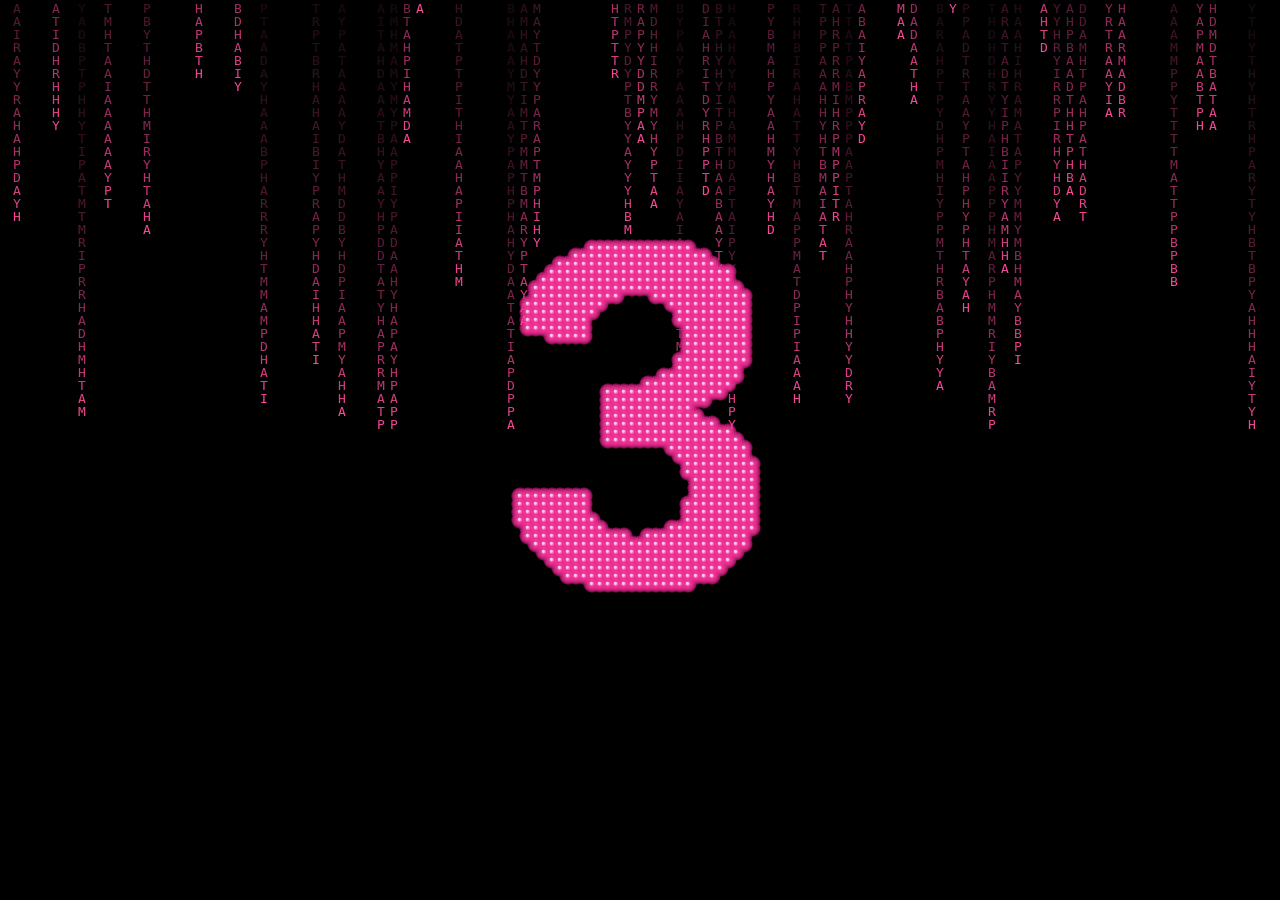
==== index.html @ ed82e56d "upload du an sinh nhat" ====
<!DOCTYPE html>
<html lang="vi">
<head>
  <meta charset="UTF-8" />
  <meta name="viewport" content="width=device-width, initial-scale=1.0" />
  <title>Happy Birthday Hà Tâm 🎂</title>
  <link rel="stylesheet" href="style.css" />
</head>
<body>

  <!-- =====================================================
       NHẠC NỀN
       👉 THAY "YOUR_MUSIC_LINK.mp3" BẰNG LINK FILE NHẠC MP3
          Ví dụ: src="https://drive.google.com/uc?id=FILE_ID"
               hoặc src="nhac.mp3" nếu để cùng thư mục
       ===================================================== -->
  <audio id="bgMusic" loop>
    <source src="/Happy Birthday (Piano Version).mp3" type="audio/mpeg" />
  </audio>

  <!-- =====================================================
       MÀN HÌNH 1 – ĐẾM NGƯỢC 3 → 2 → 1
       Số được vẽ từ các chữ li ti trên canvas
       ===================================================== -->
  <div id="countdown-screen" class="screen active">
    <canvas id="matrixCanvas"></canvas>
  </div>

  <!-- =====================================================
       MÀN HÌNH 2 – HIỆN CHỮ HAPPY / BIRTHDAY / HÀ TÂM
       Mỗi chữ cái được ghép từ ký tự nhỏ li ti trên canvas
       ===================================================== -->
  <div id="text-screen" class="screen">
    <canvas id="textCanvas"></canvas>
    <!-- 3 canvas để vẽ từng từ bằng pixel-chars -->
    <div class="word-row">
      <canvas id="wordCanvas1" class="word-canvas"></canvas>
    </div>
    <div class="word-row">
      <canvas id="wordCanvas2" class="word-canvas"></canvas>
    </div>
    <div class="word-row">
      <canvas id="wordCanvas3" class="word-canvas"></canvas>
    </div>
  </div>

  <!-- =====================================================
       MÀN HÌNH 3 – BÁNH SINH NHẬT
       ===================================================== -->
  <div id="cake-screen" class="screen">
    <div class="sp-bg" id="spBg"></div>
    <div class="fh-wrap" id="fhWrap"></div>

    <!-- ===================================================
         HELLO KITTY TRANG TRÍ 4 GÓC (GIF từ Giphy)
         👉 Vào https://giphy.com → tìm "Hello Kitty"
            → chuột phải vào GIF → Copy image address
            → Dán vào src bên dưới
         =================================================== -->
    <!-- 4 kitty góc cố định -->
    <img class="kitty-deco" style="top:3%;left:2%"     src="https://media2.giphy.com/media/v1.Y2lkPTc5MGI3NjExdDFqYWh3Nmh0eHY3anQyaHBhZXc3NWl6aTZ5ODhiN2xpZDVyOXp4eCZlcD12MV9pbnRlcm5hbF9naWZfYnlfaWQmY3Q9cw/jpiR29W0Ksmu0jHoQW/giphy.gif" alt="kitty" />
    <img class="kitty-deco" style="top:3%;right:2%"    src="https://media1.giphy.com/media/v1.Y2lkPTc5MGI3NjExc2ZiNjRjdGs1ZWt5bHFwbWNiM2VrdmVvMXhjM3pqanV3cjBqMm04ZCZlcD12MV9pbnRlcm5hbF9naWZfYnlfaWQmY3Q9cw/jEGrjimxSiPkWXFlU7/giphy.gif" alt="kitty" />
    <img class="kitty-deco" style="bottom:3%;left:2%"  src="https://media4.giphy.com/media/v1.Y2lkPTc5MGI3NjExOXJycXExMGN2bWJwNnVsdzY3NTQ2dzAybG44enJjaG51ZmdocDdiOCZlcD12MV9pbnRlcm5hbF9naWZfYnlfaWQmY3Q9cw/6ok2rFOweFjlvdcaez/giphy.gif" alt="kitty" />
    <img class="kitty-deco" style="bottom:3%;right:2%" src="https://media.giphy.com/media/v1.Y2lkPTc5MGI3NjExOXR6dTR6NjFiMDRjMXYzNzF2N2k1dWN1amVueDQ0ZTgwY3RyZzZrOCZlcD12MV9zdGlja2Vyc19zZWFyY2gmY3Q9cw/10a8AOSeP6Rqfu/giphy.gif" alt="kitty" />
    <!-- 3 kitty ngẫu nhiên – bạn thay link bên dưới -->
    <img class="kitty-deco kitty-rand" style="top:38%;left:1%"   src="https://media0.giphy.com/media/v1.Y2lkPTc5MGI3NjExYjlic3hlNzZ5NmpoNXdta3JuNGY5ZHBseTRseGhqcjQzZTlld2ZxZSZlcD12MV9pbnRlcm5hbF9naWZfYnlfaWQmY3Q9cw/0tyNsehlBJBjJKQXRo/giphy.gif" alt="kitty" />
    <img class="kitty-deco kitty-rand" style="top:38%;right:1%"  src="https://media.giphy.com/media/v1.Y2lkPTc5MGI3NjExOXR6dTR6NjFiMDRjMXYzNzF2N2k1dWN1amVueDQ0ZTgwY3RyZzZrOCZlcD12MV9zdGlja2Vyc19zZWFyY2gmY3Q9cw/XTpzuhXQOCggM/giphy.gif" />
    <img class="kitty-deco kitty-rand" style="top:72%;left:50%;transform:translateX(-50%)" src="https://media.giphy.com/media/v1.Y2lkPWVjZjA1ZTQ3d3g0aDdmbTdhamxqYm9ib3h5aWxvbm4xNGFxYmpiYms1eWpzd3dwMCZlcD12MV9zdGlja2Vyc19zZWFyY2gmY3Q9cw/KgckDLb8Vm40hip2QW/giphy.gif" alt="kitty" />

    <!-- ===================================================
         KITTY XUNG QUANH BÁNH – 4 vị trí bao quanh
         👉 THAY src BẰNG LINK GIF HELLO KITTY CỦA BẠN
         =================================================== -->
    <!-- Trên bánh (giữa, hơi lệch lên) -->
    <img class="kitty-deco kitty-around" style="top:12%;left:50%;transform:translateX(-50%)"
         src="https://media.giphy.com/media/v1.Y2lkPWVjZjA1ZTQ3bGE5NjM5NmpzYzdzMjBwNWFhYjE3bnFieXVzemYwM3dwMHFxdDh3MyZlcD12MV9zdGlja2Vyc19zZWFyY2gmY3Q9cw/QxppxLafWsyzgMhMsK/giphy.gif" />
    <!-- Trái bánh (giữa dọc) -->
    <img class="kitty-deco kitty-around" style="top:50%;left:17%;transform:translateY(-50%)"
         src="https://media.giphy.com/media/v1.Y2lkPWVjZjA1ZTQ3ZGMxcTlyN254aDc1Njh2enhqdTJ5bDloODUwdnpxcmJtb2dkODV4ayZlcD12MV9zdGlja2Vyc19zZWFyY2gmY3Q9cw/hULQny0qPBKIlqsZ5e/giphy.gif" alt="kitty" />
    <!-- Phải bánh (giữa dọc) -->
    <img class="kitty-deco kitty-around" style="top:50%;right:17%;transform:translateY(-50%)"
         src="https://media.giphy.com/media/v1.Y2lkPWVjZjA1ZTQ3ZGMxcTlyN254aDc1Njh2enhqdTJ5bDloODUwdnpxcmJtb2dkODV4ayZlcD12MV9zdGlja2Vyc19zZWFyY2gmY3Q9cw/Af5WVSpa9qxnbq8M9T/giphy.gif" alt="kitty" />

    <!-- ===================================================
         ẢNH BÁNH SINH NHẬT
         👉 THAY src BẰNG LINK ẢNH BÁNH CỦA BẠN
            Ví dụ: src="https://i.imgur.com/abc123.png"
         =================================================== -->
    <img class="cake-img" id="cakeImg"
         src="/Banh sinh nhat.png"
         alt="Bánh sinh nhật Hà Tâm" />

    <div class="hbw">
      <div class="hbtn" id="heartBtn" onclick="App.goHeart()">❤️</div>
      <div class="hlabel">Bấm vào tim để thổi nến 🕯️</div>
    </div>
  </div>

  <!-- =====================================================
       MÀN HÌNH 4 – HÌNH TRÁI TIM TỪ ẢNH
       ===================================================== -->
  <div id="heart-screen" class="screen">
    <div class="sp-bg" id="spBg2"></div>

    <!-- ===================================================
         GIF HELLO KITTY BẮN TÊN (2 bên)
         👉 Vào https://tenor.com → tìm "Hello Kitty cupid"
            → nhấn vào GIF → Copy Link → dán vào src
            (Dùng cùng 1 link cho cả 2, ảnh phải tự lật)
         =================================================== -->
    <img class="ks left"  src="https://media.tenor.com/F0DGMYslawQAAAAm/sanrio.webp" alt="kitty cupid" />
    <img class="ks right" src="https://media.tenor.com/F0DGMYslawQAAAAm/sanrio.webp" alt="kitty cupid" />

    <div class="hc" id="hc"></div>
  </div>

  <script src="script.js"></script>
</body>
</html>
---- style.css ----
/* ==========================================================
   style.css – Happy Birthday Hà Tâm
   ========================================================== */

@import url('https://fonts.googleapis.com/css2?family=Orbitron:wght@700;900&family=Nunito:wght@400;700;900&display=swap');

/* ----------------------------------------------------------
   RESET & BASE
   ---------------------------------------------------------- */
* {
  margin: 0;
  padding: 0;
  box-sizing: border-box;
}

body {
  background: #000;
  overflow: hidden;
  font-family: 'Nunito', sans-serif;
}

/* ----------------------------------------------------------
   SCREEN SYSTEM
   Tất cả màn hình xếp chồng; chỉ .active mới hiển thị
   ---------------------------------------------------------- */
.screen {
  position: fixed;
  inset: 0;
  display: none;
  align-items: center;
  justify-content: center;
}
.screen.active {
  display: flex;
}
.fade-out {
  animation: aFadeOut 0.7s ease forwards !important;
  pointer-events: none;
}
@keyframes aFadeOut {
  to { opacity: 0; }
}

/* ----------------------------------------------------------
   MÀN HÌNH 1 – ĐẾM NGƯỢC
   ---------------------------------------------------------- */
#countdown-screen {
  background: #000;
  z-index: 100;
  align-items: stretch;
  justify-content: stretch;
}

#matrixCanvas {
  position: absolute;
  top: 0;
  left: 0;
  width: 100%;
  height: 100%;
  display: block;
}

/* ----------------------------------------------------------
   MÀN HÌNH 2 – TEXT PIXEL
   ---------------------------------------------------------- */
#text-screen {
  background: #000;
  z-index: 90;
  flex-direction: column;
}

#textCanvas {
  position: absolute;
  inset: 0;
  width: 100%;
  height: 100%;
  display: block;
}

/* Mỗi dòng chiếm 1/3 chiều cao */
.word-row {
  position: relative;
  z-index: 10;
  width: 100%;
  flex: 1;
  display: flex;
  align-items: center;
  justify-content: center;
  overflow: hidden;
}
.word-row::before {
  content: '';
  position: absolute;
  inset: 0;
  background: rgba(15, 0, 8, 0.45);
}

/* Canvas vẽ chữ pixel cho mỗi dòng */
.word-canvas {
  position: relative;
  z-index: 5;
  display: block;
  /* width/height set by JS */
}

/* ----------------------------------------------------------
   MÀN HÌNH 3 – BÁNH SINH NHẬT
   ---------------------------------------------------------- */
#cake-screen {
  background: linear-gradient(135deg, #ffb3d1, #ff69b4 50%, #c71585);
  z-index: 80;
  flex-direction: column;
  gap: 14px;
  overflow: hidden;
}

/* Hạt lấp lánh nền */
.sp-bg {
  position: absolute;
  inset: 0;
  pointer-events: none;
  overflow: hidden;
}
.sp {
  position: absolute;
  border-radius: 50%;
  background: #fff;
  animation: aSparkle 2s ease-in-out infinite;
  opacity: 0;
}
@keyframes aSparkle {
  0%, 100% { opacity: 0; transform: scale(0); }
  50%       { opacity: 1; transform: scale(1); }
}

/* Tim bay lên */
.fh-wrap {
  position: absolute;
  inset: 0;
  pointer-events: none;
}
.fheart {
  position: absolute;
  animation: aFloatUp 4s ease-in infinite;
  opacity: 0;
}
@keyframes aFloatUp {
  0%   { transform: translateY(0) scale(1);    opacity: 0.85; }
  100% { transform: translateY(-110vh) scale(0.15); opacity: 0; }
}

/* Kitty trang trí */
.kitty-deco {
  position: absolute;
  width: 120px;
  opacity: 0.92;
  pointer-events: none;
  border-radius: 8px;
}
.kitty-rand {
  width: 110px;
}
.kitty-around {
  width: 100px;
  animation: aKittyBounce 2s ease-in-out infinite;
}
@keyframes aKittyBounce {
  0%, 100% { transform: translateX(-50%) scale(1); }
  50%       { transform: translateX(-50%) scale(1.08) translateY(-6px); }
}
/* Kitty trái/phải dùng transform khác nên override riêng */
.kitty-around[style*="left:10%"],
.kitty-around[style*="right:10%"] {
  animation: aKittyBounceV 2s ease-in-out infinite;
}
@keyframes aKittyBounceV {
  0%, 100% { transform: translateY(-50%) scale(1); }
  50%       { transform: translateY(-55%) scale(1.08); }
}

/* Ảnh bánh */
.cake-img {
  width: min(430px, 86vw);
  max-height: 52vh;
  object-fit: contain;
  filter: drop-shadow(0 8px 32px rgba(255, 20, 147, 0.55));
  border-radius: 16px;
  position: relative;
  z-index: 5;
  animation: aCakeIn 1s cubic-bezier(0.34, 1.56, 0.64, 1) both;
}
@keyframes aCakeIn {
  from { transform: scale(0.2) translateY(70px); opacity: 0; }
  to   { transform: none; opacity: 1; }
}

/* Nút tim */
.hbw {
  z-index: 5;
  display: flex;
  flex-direction: column;
  align-items: center;
  gap: 8px;
  animation: aFadeUp 0.8s 0.4s ease both;
}
@keyframes aFadeUp {
  from { opacity: 0; transform: translateY(22px); }
  to   { opacity: 1; transform: none; }
}

.hbtn {
  font-size: 66px;
  cursor: pointer;
  user-select: none;
  animation: aHeartbeat 1.1s ease-in-out infinite;
  filter: drop-shadow(0 0 16px #ff1493);
}
@keyframes aHeartbeat {
  0%, 100% { transform: scale(1); }
  50%       { transform: scale(1.22); }
}

.hlabel {
  font-size: 15px;
  font-weight: 800;
  color: #fff;
  text-shadow: 0 2px 8px rgba(0, 0, 0, 0.3);
  letter-spacing: 1px;
}

/* ----------------------------------------------------------
   MÀN HÌNH 4 – TRÁI TIM ẢNH
   ---------------------------------------------------------- */
#heart-screen {
  background: linear-gradient(135deg, #ffe0ef, #ffb3d1 45%, #ff69b4);
  z-index: 70;
  overflow: hidden;
}

/* Kitty bắn tên 2 bên */
.ks {
  position: absolute;
  top: 50%;
  width: 200px;
  z-index: 10;
  pointer-events: none;
}
.ks.left  { left: 20px;  transform: translateY(-50%); }
.ks.right { right: 20px; transform: translateY(-50%) scaleX(-1); }

/* Container lưới ảnh hình tim */
.hc {
  position: relative;
  z-index: 5;
  /* width/height set by JS */
}

/* Mỗi ô ảnh vuông */
.hp {
  position: absolute;
  border-radius: 8px;
  overflow: hidden;
  border: 3px solid #fff;
  box-shadow: 0 4px 14px rgba(255, 20, 147, 0.45);
  background: #ffb3d1;
  cursor: pointer;
}
.hp:hover {
  transform: scale(1.12) !important;
  z-index: 20;
}
.hp img {
  width: 100%;
  height: 100%;
  object-fit: cover;
  display: block;
}

/* ----------------------------------------------------------
   PARTICLES & CONFETTI
   ---------------------------------------------------------- */
.part {
  position: fixed;
  border-radius: 50%;
  pointer-events: none;
  z-index: 999;
  animation: aPartFly 1s ease-out forwards;
}
@keyframes aPartFly {
  to { transform: translate(var(--tx), var(--ty)) scale(0); opacity: 0; }
}

.conf {
  position: fixed;
  pointer-events: none;
  z-index: 998;
  animation: aConfFall 3s ease-in forwards;
}
@keyframes aConfFall {
  to { transform: translateY(110vh) rotate(720deg); opacity: 0; }
}

/* Audio ẩn */
audio { display: none; }
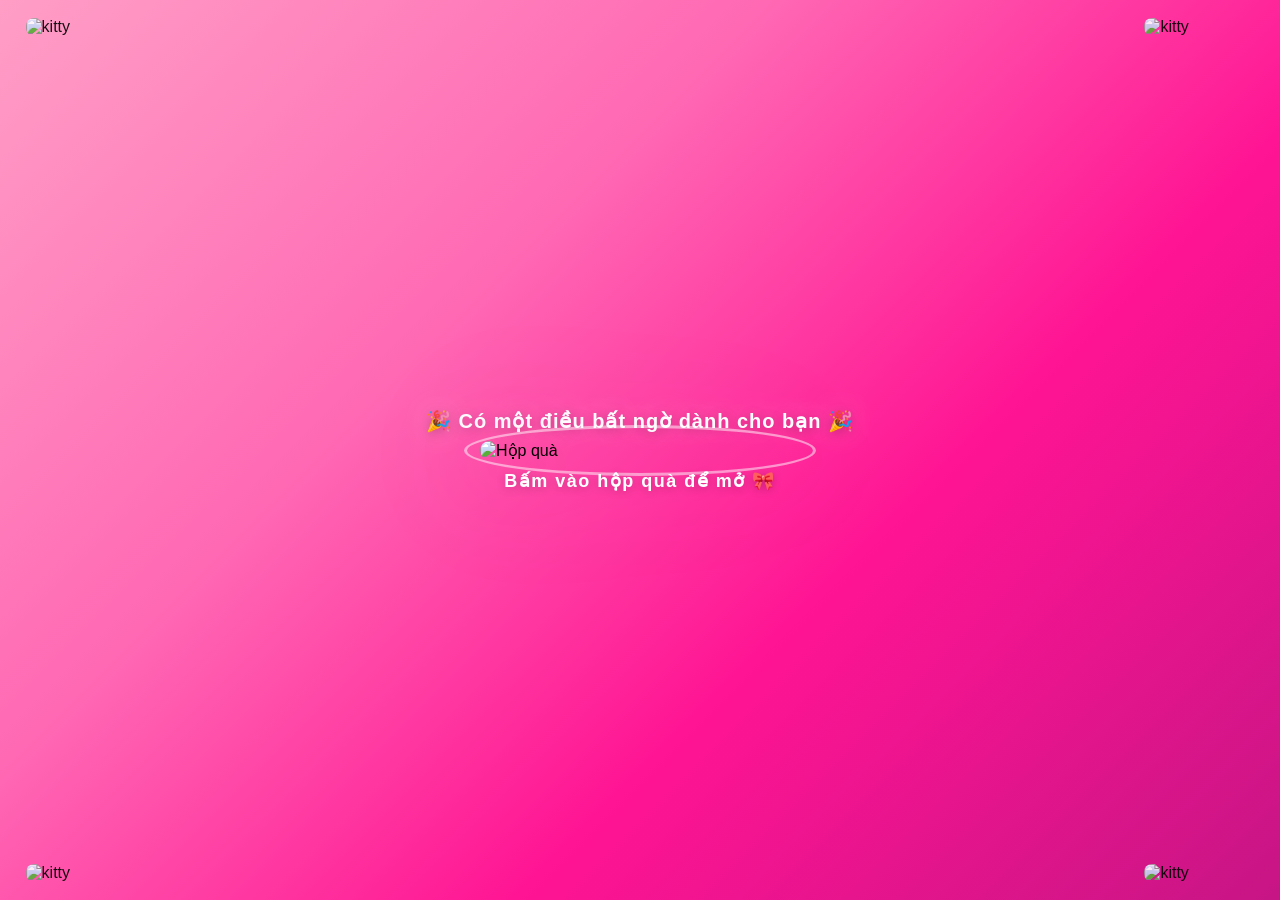
==== commit 4545e0fd: "cap nhat 3 file va sua loi anh" ====
--- a/index.html
+++ b/index.html
@@ -8,31 +8,67 @@
 </head>
 <body>
 
-  <!-- =====================================================
-       NHẠC NỀN
-       👉 THAY "YOUR_MUSIC_LINK.mp3" BẰNG LINK FILE NHẠC MP3
-          Ví dụ: src="https://drive.google.com/uc?id=FILE_ID"
-               hoặc src="nhac.mp3" nếu để cùng thư mục
-       ===================================================== -->
+  <!-- NHẠC NỀN -->
   <audio id="bgMusic" loop>
     <source src="/Happy Birthday (Piano Version).mp3" type="audio/mpeg" />
   </audio>
 
   <!-- =====================================================
+       MÀN HÌNH 0 – HỘP QUÀ (màn hình đầu tiên)
+       👉 THAY src của #giftGif bằng link GIF hộp quà từ Giphy
+          Ví dụ: src="https://media.giphy.com/media/xxx/giphy.gif"
+       ===================================================== -->
+  <div id="gift-screen" class="screen active">
+    <!-- Bong bóng trang trí -->
+    <div class="balloon-wrap" id="balloonWrap"></div>
+    <!-- Pháo giấy nền -->
+    <div class="confetti-wrap" id="confettiWrap"></div>
+
+    <!-- Chữ phía trên -->
+    <div class="gift-title" id="giftTitle">
+      <span>🎉</span> Có một điều bất ngờ dành cho bạn <span>🎉</span>
+    </div>
+
+    <!-- Hộp quà GIF – ấn vào để bắt đầu -->
+    <div class="gift-box-wrap" id="giftBoxWrap" onclick="GiftPhase.open()">
+      <!-- ===================================================
+           👉 THAY src DƯỚI ĐÂY BẰNG LINK GIF HỘP QUÀ CỦA BẠN
+              Ví dụ từ Giphy: https://media.giphy.com/media/...gif
+           =================================================== -->
+      <img id="giftGif"
+           src="https://media2.giphy.com/media/v1.Y2lkPTc5MGI3NjExeDFwcmh0YWRvdW92bWxmYndmemd3YzFjY2U5a3g4bno1azZybm50NiZlcD12MV9pbnRlcm5hbF9naWZfYnlfaWQmY3Q9cw/BmSizh311R7yI3M4v9/giphy.gif"
+           alt="Hộp quà" />
+      <div class="gift-pulse-ring"></div>
+    </div>
+
+    <!-- Chữ mời bấm -->
+    <div class="gift-label" id="https://media.giphy.com/media/v1.Y2lkPWVjZjA1ZTQ3cjFrdDVkZTV1NTE3enM4bWZncXFmbzc2ajZzaXl1ODc3cnMxZnJ1OCZlcD12MV9zdGlja2Vyc19zZWFyY2gmY3Q9cw/BmSizh311R7yI3M4v9/giphy.gif">
+      Bấm vào hộp quà để mở 🎀
+    </div>
+
+    <!-- Kitty 4 góc trang trí -->
+    <img class="gift-kitty" style="top:2%;left:2%"
+         src="https://media1.giphy.com/media/v1.Y2lkPTc5MGI3NjExOGdrdTF1emZtd3lremI2bzAxZXA0ZnU1bTR2dHE3NGRhbDZ1a251byZlcD12MV9pbnRlcm5hbF9naWZfYnlfaWQmY3Q9cw/WOrrqJoBplyOU1QCRn/giphy.gif" alt="kitty" />
+    <img class="gift-kitty" style="top:2%;right:2%"
+         src="https://media4.giphy.com/media/v1.Y2lkPTc5MGI3NjExeTQyZDFjZGs1ZHgyNWJlcDRiOTQ0b29mdzNjcTBoOWMwY2Vqb3JhcyZlcD12MV9pbnRlcm5hbF9naWZfYnlfaWQmY3Q9cw/cqLLVhiJc7t4ZZijyS/giphy.gif" alt="kitty" />
+    <img class="gift-kitty" style="bottom:2%;left:2%"
+         src="https://media.giphy.com/media/v1.Y2lkPTc5MGI3NjExOXp2YnBkNzhlOG5kbm81MzluaWEzMDU4cmQzYXEzYjdxdDlkZzIyMyZlcD12MV9zdGlja2Vyc19zZWFyY2gmY3Q9cw/hBFR4rbtBBJiE/giphy.gif" alt="kitty" />
+    <img class="gift-kitty" style="bottom:2%;right:2%"
+         src="https://media1.giphy.com/media/v1.Y2lkPTc5MGI3NjExaW40dXl2bXhhZ28yd3RoNWFncjY4OW9kYXpidjJ1ZGN5Z2VsNjdmcCZlcD12MV9pbnRlcm5hbF9naWZfYnlfaWQmY3Q9cw/MBmjxPvh18biwibx1G/giphy.gif" alt="kitty" />
+  </div>
+
+  <!-- =====================================================
        MÀN HÌNH 1 – ĐẾM NGƯỢC 3 → 2 → 1
-       Số được vẽ từ các chữ li ti trên canvas
        ===================================================== -->
-  <div id="countdown-screen" class="screen active">
+  <div id="countdown-screen" class="screen">
     <canvas id="matrixCanvas"></canvas>
   </div>
 
   <!-- =====================================================
        MÀN HÌNH 2 – HIỆN CHỮ HAPPY / BIRTHDAY / HÀ TÂM
-       Mỗi chữ cái được ghép từ ký tự nhỏ li ti trên canvas
        ===================================================== -->
   <div id="text-screen" class="screen">
     <canvas id="textCanvas"></canvas>
-    <!-- 3 canvas để vẽ từng từ bằng pixel-chars -->
     <div class="word-row">
       <canvas id="wordCanvas1" class="word-canvas"></canvas>
     </div>
@@ -51,43 +87,23 @@
     <div class="sp-bg" id="spBg"></div>
     <div class="fh-wrap" id="fhWrap"></div>
 
-    <!-- ===================================================
-         HELLO KITTY TRANG TRÍ 4 GÓC (GIF từ Giphy)
-         👉 Vào https://giphy.com → tìm "Hello Kitty"
-            → chuột phải vào GIF → Copy image address
-            → Dán vào src bên dưới
-         =================================================== -->
-    <!-- 4 kitty góc cố định -->
     <img class="kitty-deco" style="top:3%;left:2%"     src="https://media2.giphy.com/media/v1.Y2lkPTc5MGI3NjExdDFqYWh3Nmh0eHY3anQyaHBhZXc3NWl6aTZ5ODhiN2xpZDVyOXp4eCZlcD12MV9pbnRlcm5hbF9naWZfYnlfaWQmY3Q9cw/jpiR29W0Ksmu0jHoQW/giphy.gif" alt="kitty" />
     <img class="kitty-deco" style="top:3%;right:2%"    src="https://media1.giphy.com/media/v1.Y2lkPTc5MGI3NjExc2ZiNjRjdGs1ZWt5bHFwbWNiM2VrdmVvMXhjM3pqanV3cjBqMm04ZCZlcD12MV9pbnRlcm5hbF9naWZfYnlfaWQmY3Q9cw/jEGrjimxSiPkWXFlU7/giphy.gif" alt="kitty" />
     <img class="kitty-deco" style="bottom:3%;left:2%"  src="https://media4.giphy.com/media/v1.Y2lkPTc5MGI3NjExOXJycXExMGN2bWJwNnVsdzY3NTQ2dzAybG44enJjaG51ZmdocDdiOCZlcD12MV9pbnRlcm5hbF9naWZfYnlfaWQmY3Q9cw/6ok2rFOweFjlvdcaez/giphy.gif" alt="kitty" />
     <img class="kitty-deco" style="bottom:3%;right:2%" src="https://media.giphy.com/media/v1.Y2lkPTc5MGI3NjExOXR6dTR6NjFiMDRjMXYzNzF2N2k1dWN1amVueDQ0ZTgwY3RyZzZrOCZlcD12MV9zdGlja2Vyc19zZWFyY2gmY3Q9cw/10a8AOSeP6Rqfu/giphy.gif" alt="kitty" />
-    <!-- 3 kitty ngẫu nhiên – bạn thay link bên dưới -->
     <img class="kitty-deco kitty-rand" style="top:38%;left:1%"   src="https://media0.giphy.com/media/v1.Y2lkPTc5MGI3NjExYjlic3hlNzZ5NmpoNXdta3JuNGY5ZHBseTRseGhqcjQzZTlld2ZxZSZlcD12MV9pbnRlcm5hbF9naWZfYnlfaWQmY3Q9cw/0tyNsehlBJBjJKQXRo/giphy.gif" alt="kitty" />
     <img class="kitty-deco kitty-rand" style="top:38%;right:1%"  src="https://media.giphy.com/media/v1.Y2lkPTc5MGI3NjExOXR6dTR6NjFiMDRjMXYzNzF2N2k1dWN1amVueDQ0ZTgwY3RyZzZrOCZlcD12MV9zdGlja2Vyc19zZWFyY2gmY3Q9cw/XTpzuhXQOCggM/giphy.gif" />
     <img class="kitty-deco kitty-rand" style="top:72%;left:50%;transform:translateX(-50%)" src="https://media.giphy.com/media/v1.Y2lkPWVjZjA1ZTQ3d3g0aDdmbTdhamxqYm9ib3h5aWxvbm4xNGFxYmpiYms1eWpzd3dwMCZlcD12MV9zdGlja2Vyc19zZWFyY2gmY3Q9cw/KgckDLb8Vm40hip2QW/giphy.gif" alt="kitty" />
 
-    <!-- ===================================================
-         KITTY XUNG QUANH BÁNH – 4 vị trí bao quanh
-         👉 THAY src BẰNG LINK GIF HELLO KITTY CỦA BẠN
-         =================================================== -->
-    <!-- Trên bánh (giữa, hơi lệch lên) -->
     <img class="kitty-deco kitty-around" style="top:12%;left:50%;transform:translateX(-50%)"
          src="https://media.giphy.com/media/v1.Y2lkPWVjZjA1ZTQ3bGE5NjM5NmpzYzdzMjBwNWFhYjE3bnFieXVzemYwM3dwMHFxdDh3MyZlcD12MV9zdGlja2Vyc19zZWFyY2gmY3Q9cw/QxppxLafWsyzgMhMsK/giphy.gif" />
-    <!-- Trái bánh (giữa dọc) -->
     <img class="kitty-deco kitty-around" style="top:50%;left:17%;transform:translateY(-50%)"
          src="https://media.giphy.com/media/v1.Y2lkPWVjZjA1ZTQ3ZGMxcTlyN254aDc1Njh2enhqdTJ5bDloODUwdnpxcmJtb2dkODV4ayZlcD12MV9zdGlja2Vyc19zZWFyY2gmY3Q9cw/hULQny0qPBKIlqsZ5e/giphy.gif" alt="kitty" />
-    <!-- Phải bánh (giữa dọc) -->
     <img class="kitty-deco kitty-around" style="top:50%;right:17%;transform:translateY(-50%)"
          src="https://media.giphy.com/media/v1.Y2lkPWVjZjA1ZTQ3ZGMxcTlyN254aDc1Njh2enhqdTJ5bDloODUwdnpxcmJtb2dkODV4ayZlcD12MV9zdGlja2Vyc19zZWFyY2gmY3Q9cw/Af5WVSpa9qxnbq8M9T/giphy.gif" alt="kitty" />
 
-    <!-- ===================================================
-         ẢNH BÁNH SINH NHẬT
-         👉 THAY src BẰNG LINK ẢNH BÁNH CỦA BẠN
-            Ví dụ: src="https://i.imgur.com/abc123.png"
-         =================================================== -->
     <img class="cake-img" id="cakeImg"
-         src="/Banh sinh nhat.png"
+         src="/banhsinhnhat.png"
          alt="Bánh sinh nhật Hà Tâm" />
 
     <div class="hbw">
@@ -101,16 +117,8 @@
        ===================================================== -->
   <div id="heart-screen" class="screen">
     <div class="sp-bg" id="spBg2"></div>
-
-    <!-- ===================================================
-         GIF HELLO KITTY BẮN TÊN (2 bên)
-         👉 Vào https://tenor.com → tìm "Hello Kitty cupid"
-            → nhấn vào GIF → Copy Link → dán vào src
-            (Dùng cùng 1 link cho cả 2, ảnh phải tự lật)
-         =================================================== -->
     <img class="ks left"  src="https://media.tenor.com/F0DGMYslawQAAAAm/sanrio.webp" alt="kitty cupid" />
     <img class="ks right" src="https://media.tenor.com/F0DGMYslawQAAAAm/sanrio.webp" alt="kitty cupid" />
-
     <div class="hc" id="hc"></div>
   </div>
 
--- a/style.css
+++ b/style.css
@@ -21,7 +21,6 @@
 
 /* ----------------------------------------------------------
    SCREEN SYSTEM
-   Tất cả màn hình xếp chồng; chỉ .active mới hiển thị
    ---------------------------------------------------------- */
 .screen {
   position: fixed;
@@ -29,16 +28,199 @@
   display: none;
   align-items: center;
   justify-content: center;
+  opacity: 0;
+  transition: opacity 0.7s ease;
 }
 .screen.active {
   display: flex;
-}
+  opacity: 1;
+}
+.screen.fade-in {
+  animation: aFadeIn 0.7s ease forwards;
+}
+.screen.fade-out-anim {
+  animation: aFadeOut 0.7s ease forwards;
+  pointer-events: none;
+}
+/* Legacy class kept for JS compatibility */
 .fade-out {
   animation: aFadeOut 0.7s ease forwards !important;
   pointer-events: none;
 }
+@keyframes aFadeIn {
+  from { opacity: 0; }
+  to   { opacity: 1; }
+}
 @keyframes aFadeOut {
-  to { opacity: 0; }
+  from { opacity: 1; }
+  to   { opacity: 0; }
+}
+
+/* ----------------------------------------------------------
+   MÀN HÌNH 0 – HỘP QUÀ
+   ---------------------------------------------------------- */
+#gift-screen {
+  background: linear-gradient(135deg, #ff9ec6 0%, #ff69b4 35%, #ff1493 65%, #c71585 100%);
+  z-index: 110;
+  flex-direction: column;
+  align-items: center;
+  justify-content: center;
+  gap: 0;
+  overflow: hidden;
+}
+
+/* Bong bóng trang trí */
+.balloon-wrap {
+  position: absolute;
+  inset: 0;
+  pointer-events: none;
+  overflow: hidden;
+}
+.balloon {
+  position: absolute;
+  bottom: -80px;
+  font-size: clamp(28px, 6vw, 52px);
+  animation: aBalloonUp linear infinite;
+  opacity: 0.88;
+  user-select: none;
+}
+@keyframes aBalloonUp {
+  0%   { transform: translateY(0) rotate(-8deg); opacity: 0.9; }
+  50%  { transform: translateY(-45vh) rotate(8deg); opacity: 0.8; }
+  100% { transform: translateY(-110vh) rotate(-6deg); opacity: 0; }
+}
+
+/* Pháo giấy nền trang trí trên màn hộp quà */
+.confetti-wrap {
+  position: absolute;
+  inset: 0;
+  pointer-events: none;
+  overflow: hidden;
+}
+.bg-conf {
+  position: absolute;
+  top: -20px;
+  width: 8px;
+  height: 8px;
+  border-radius: 2px;
+  animation: aBgConfFall linear infinite;
+  opacity: 0.75;
+}
+@keyframes aBgConfFall {
+  0%   { transform: translateY(-20px) rotate(0deg); opacity: 0.8; }
+  100% { transform: translateY(110vh) rotate(540deg); opacity: 0; }
+}
+
+/* Tiêu đề phía trên hộp quà */
+.gift-title {
+  position: relative;
+  z-index: 10;
+  font-family: 'Nunito', sans-serif;
+  font-weight: 900;
+  font-size: clamp(13px, 3.5vw, 20px);
+  color: #fff;
+  text-shadow: 0 2px 12px rgba(0,0,0,0.25), 0 0 30px rgba(255,255,255,0.4);
+  letter-spacing: 1px;
+  text-align: center;
+  padding: 0 16px;
+  margin-bottom: 8px;
+  animation: aGiftTitleIn 1s 0.3s cubic-bezier(0.34,1.56,0.64,1) both;
+}
+@keyframes aGiftTitleIn {
+  from { opacity: 0; transform: translateY(-24px); }
+  to   { opacity: 1; transform: none; }
+}
+
+/* Hộp quà wrapper */
+.gift-box-wrap {
+  position: relative;
+  z-index: 10;
+  cursor: pointer;
+  display: flex;
+  align-items: center;
+  justify-content: center;
+  animation: aGiftBounce 1.8s ease-in-out infinite,
+             aGiftAppear 0.9s 0.5s cubic-bezier(0.34,1.56,0.64,1) both;
+  filter: drop-shadow(0 12px 40px rgba(199, 21, 133, 0.6))
+          drop-shadow(0 0 60px rgba(255,20,147,0.35));
+}
+@keyframes aGiftAppear {
+  from { opacity: 0; transform: scale(0.15) translateY(60px); }
+  to   { opacity: 1; transform: scale(1) translateY(0); }
+}
+@keyframes aGiftBounce {
+  0%, 100% { transform: translateY(0) scale(1); }
+  50%       { transform: translateY(-14px) scale(1.04); }
+}
+.gift-box-wrap:active {
+  animation: none;
+  transform: scale(0.9);
+  transition: transform 0.1s ease;
+}
+
+/* GIF hộp quà */
+#giftGif {
+  width: min(320px, 65vw);
+  max-height: 45vh;
+  object-fit: contain;
+  display: block;
+  border-radius: 16px;
+  pointer-events: none;
+}
+@media (max-height: 650px) {
+  #giftGif { max-height: 38vh; }
+}
+
+/* Vòng tròn pulse phía sau hộp quà */
+.gift-pulse-ring {
+  position: absolute;
+  inset: -16px;
+  border-radius: 50%;
+  border: 3px solid rgba(255,255,255,0.5);
+  animation: aPulseRing 2s ease-out infinite;
+  pointer-events: none;
+}
+@keyframes aPulseRing {
+  0%   { transform: scale(0.85); opacity: 0.8; }
+  70%  { transform: scale(1.15); opacity: 0; }
+  100% { transform: scale(1.15); opacity: 0; }
+}
+
+/* Nhãn mời bấm */
+.gift-label {
+  position: relative;
+  z-index: 10;
+  margin-top: 10px;
+  font-family: 'Nunito', sans-serif;
+  font-weight: 800;
+  font-size: clamp(13px, 3.8vw, 18px);
+  color: #fff;
+  text-shadow: 0 2px 10px rgba(0,0,0,0.2);
+  letter-spacing: 1.5px;
+  text-align: center;
+  animation: aLabelPulse 1.5s ease-in-out infinite,
+             aGiftTitleIn 1s 1s cubic-bezier(0.34,1.56,0.64,1) both;
+}
+@keyframes aLabelPulse {
+  0%, 100% { opacity: 1; transform: scale(1); }
+  50%       { opacity: 0.7; transform: scale(1.06); }
+}
+
+/* Kitty 4 góc trang trí màn hộp quà */
+.gift-kitty {
+  position: absolute;
+  width: clamp(50px, 9vw, 110px);
+  opacity: 0.9;
+  pointer-events: none;
+  border-radius: 8px;
+  animation: aGiftKittyBounce 2.2s ease-in-out infinite;
+}
+@keyframes aGiftKittyBounce {
+  0%, 100% { transform: scale(1); }
+  50%       { transform: scale(1.1) translateY(-5px); }
+}
+@media (max-width: 480px) {
+  .gift-kitty { width: clamp(36px, 8vw, 65px); }
 }
 
 /* ----------------------------------------------------------
@@ -50,7 +232,6 @@
   align-items: stretch;
   justify-content: stretch;
 }
-
 #matrixCanvas {
   position: absolute;
   top: 0;
@@ -68,7 +249,6 @@
   z-index: 90;
   flex-direction: column;
 }
-
 #textCanvas {
   position: absolute;
   inset: 0;
@@ -76,8 +256,6 @@
   height: 100%;
   display: block;
 }
-
-/* Mỗi dòng chiếm 1/3 chiều cao */
 .word-row {
   position: relative;
   z-index: 10;
@@ -94,13 +272,10 @@
   inset: 0;
   background: rgba(15, 0, 8, 0.45);
 }
-
-/* Canvas vẽ chữ pixel cho mỗi dòng */
 .word-canvas {
   position: relative;
   z-index: 5;
   display: block;
-  /* width/height set by JS */
 }
 
 /* ----------------------------------------------------------
@@ -110,11 +285,12 @@
   background: linear-gradient(135deg, #ffb3d1, #ff69b4 50%, #c71585);
   z-index: 80;
   flex-direction: column;
-  gap: 14px;
-  overflow: hidden;
-}
-
-/* Hạt lấp lánh nền */
+  gap: 10px;
+  overflow: hidden;
+  padding: 8px;
+}
+
+/* Hạt lấp lánh */
 .sp-bg {
   position: absolute;
   inset: 0;
@@ -145,49 +321,54 @@
   opacity: 0;
 }
 @keyframes aFloatUp {
-  0%   { transform: translateY(0) scale(1);    opacity: 0.85; }
+  0%   { transform: translateY(0) scale(1);         opacity: 0.85; }
   100% { transform: translateY(-110vh) scale(0.15); opacity: 0; }
 }
 
 /* Kitty trang trí */
 .kitty-deco {
   position: absolute;
-  width: 120px;
+  width: clamp(55px, 10vw, 120px);
   opacity: 0.92;
   pointer-events: none;
   border-radius: 8px;
 }
-.kitty-rand {
-  width: 110px;
-}
+.kitty-rand  { width: clamp(50px, 9vw, 110px); }
 .kitty-around {
-  width: 100px;
+  width: clamp(45px, 8vw, 100px);
   animation: aKittyBounce 2s ease-in-out infinite;
 }
 @keyframes aKittyBounce {
   0%, 100% { transform: translateX(-50%) scale(1); }
   50%       { transform: translateX(-50%) scale(1.08) translateY(-6px); }
 }
-/* Kitty trái/phải dùng transform khác nên override riêng */
-.kitty-around[style*="left:10%"],
-.kitty-around[style*="right:10%"] {
+.kitty-around[style*="left:17%"],
+.kitty-around[style*="right:17%"] {
   animation: aKittyBounceV 2s ease-in-out infinite;
 }
 @keyframes aKittyBounceV {
   0%, 100% { transform: translateY(-50%) scale(1); }
   50%       { transform: translateY(-55%) scale(1.08); }
 }
+@media (max-width: 480px) {
+  .kitty-rand   { display: none; }
+  .kitty-around { width: clamp(35px, 7vw, 70px); }
+  .kitty-deco   { width: clamp(40px, 8vw, 70px); }
+}
 
 /* Ảnh bánh */
 .cake-img {
-  width: min(430px, 86vw);
-  max-height: 52vh;
+  width: min(380px, 72vw);
+  max-height: 42vh;
   object-fit: contain;
   filter: drop-shadow(0 8px 32px rgba(255, 20, 147, 0.55));
   border-radius: 16px;
   position: relative;
   z-index: 5;
   animation: aCakeIn 1s cubic-bezier(0.34, 1.56, 0.64, 1) both;
+}
+@media (max-width: 480px) {
+  .cake-img { width: min(300px, 80vw); max-height: 38vh; }
 }
 @keyframes aCakeIn {
   from { transform: scale(0.2) translateY(70px); opacity: 0; }
@@ -200,16 +381,15 @@
   display: flex;
   flex-direction: column;
   align-items: center;
-  gap: 8px;
+  gap: 6px;
   animation: aFadeUp 0.8s 0.4s ease both;
 }
 @keyframes aFadeUp {
   from { opacity: 0; transform: translateY(22px); }
   to   { opacity: 1; transform: none; }
 }
-
 .hbtn {
-  font-size: 66px;
+  font-size: clamp(44px, 12vw, 66px);
   cursor: pointer;
   user-select: none;
   animation: aHeartbeat 1.1s ease-in-out infinite;
@@ -219,13 +399,14 @@
   0%, 100% { transform: scale(1); }
   50%       { transform: scale(1.22); }
 }
-
 .hlabel {
-  font-size: 15px;
+  font-size: clamp(12px, 3.2vw, 15px);
   font-weight: 800;
   color: #fff;
-  text-shadow: 0 2px 8px rgba(0, 0, 0, 0.3);
+  text-shadow: 0 2px 8px rgba(0,0,0,0.3);
   letter-spacing: 1px;
+  text-align: center;
+  padding: 0 8px;
 }
 
 /* ----------------------------------------------------------
@@ -235,39 +416,36 @@
   background: linear-gradient(135deg, #ffe0ef, #ffb3d1 45%, #ff69b4);
   z-index: 70;
   overflow: hidden;
-}
-
-/* Kitty bắn tên 2 bên */
+  align-items: center;
+  justify-content: center;
+}
 .ks {
   position: absolute;
   top: 50%;
-  width: 200px;
+  width: clamp(80px, 15vw, 200px);
   z-index: 10;
   pointer-events: none;
 }
-.ks.left  { left: 20px;  transform: translateY(-50%); }
-.ks.right { right: 20px; transform: translateY(-50%) scaleX(-1); }
-
-/* Container lưới ảnh hình tim */
+.ks.left  { left: 4px;  transform: translateY(-50%); }
+.ks.right { right: 4px; transform: translateY(-50%) scaleX(-1); }
+@media (max-width: 380px) {
+  .ks { display: none; }
+}
 .hc {
   position: relative;
   z-index: 5;
-  /* width/height set by JS */
-}
-
-/* Mỗi ô ảnh vuông */
+}
 .hp {
   position: absolute;
   border-radius: 8px;
   overflow: hidden;
-  border: 3px solid #fff;
+  border: 2px solid #fff;
   box-shadow: 0 4px 14px rgba(255, 20, 147, 0.45);
   background: #ffb3d1;
   cursor: pointer;
 }
-.hp:hover {
-  transform: scale(1.12) !important;
-  z-index: 20;
+@media (hover: hover) {
+  .hp:hover { transform: scale(1.12) !important; z-index: 20; }
 }
 .hp img {
   width: 100%;
@@ -289,7 +467,6 @@
 @keyframes aPartFly {
   to { transform: translate(var(--tx), var(--ty)) scale(0); opacity: 0; }
 }
-
 .conf {
   position: fixed;
   pointer-events: none;
